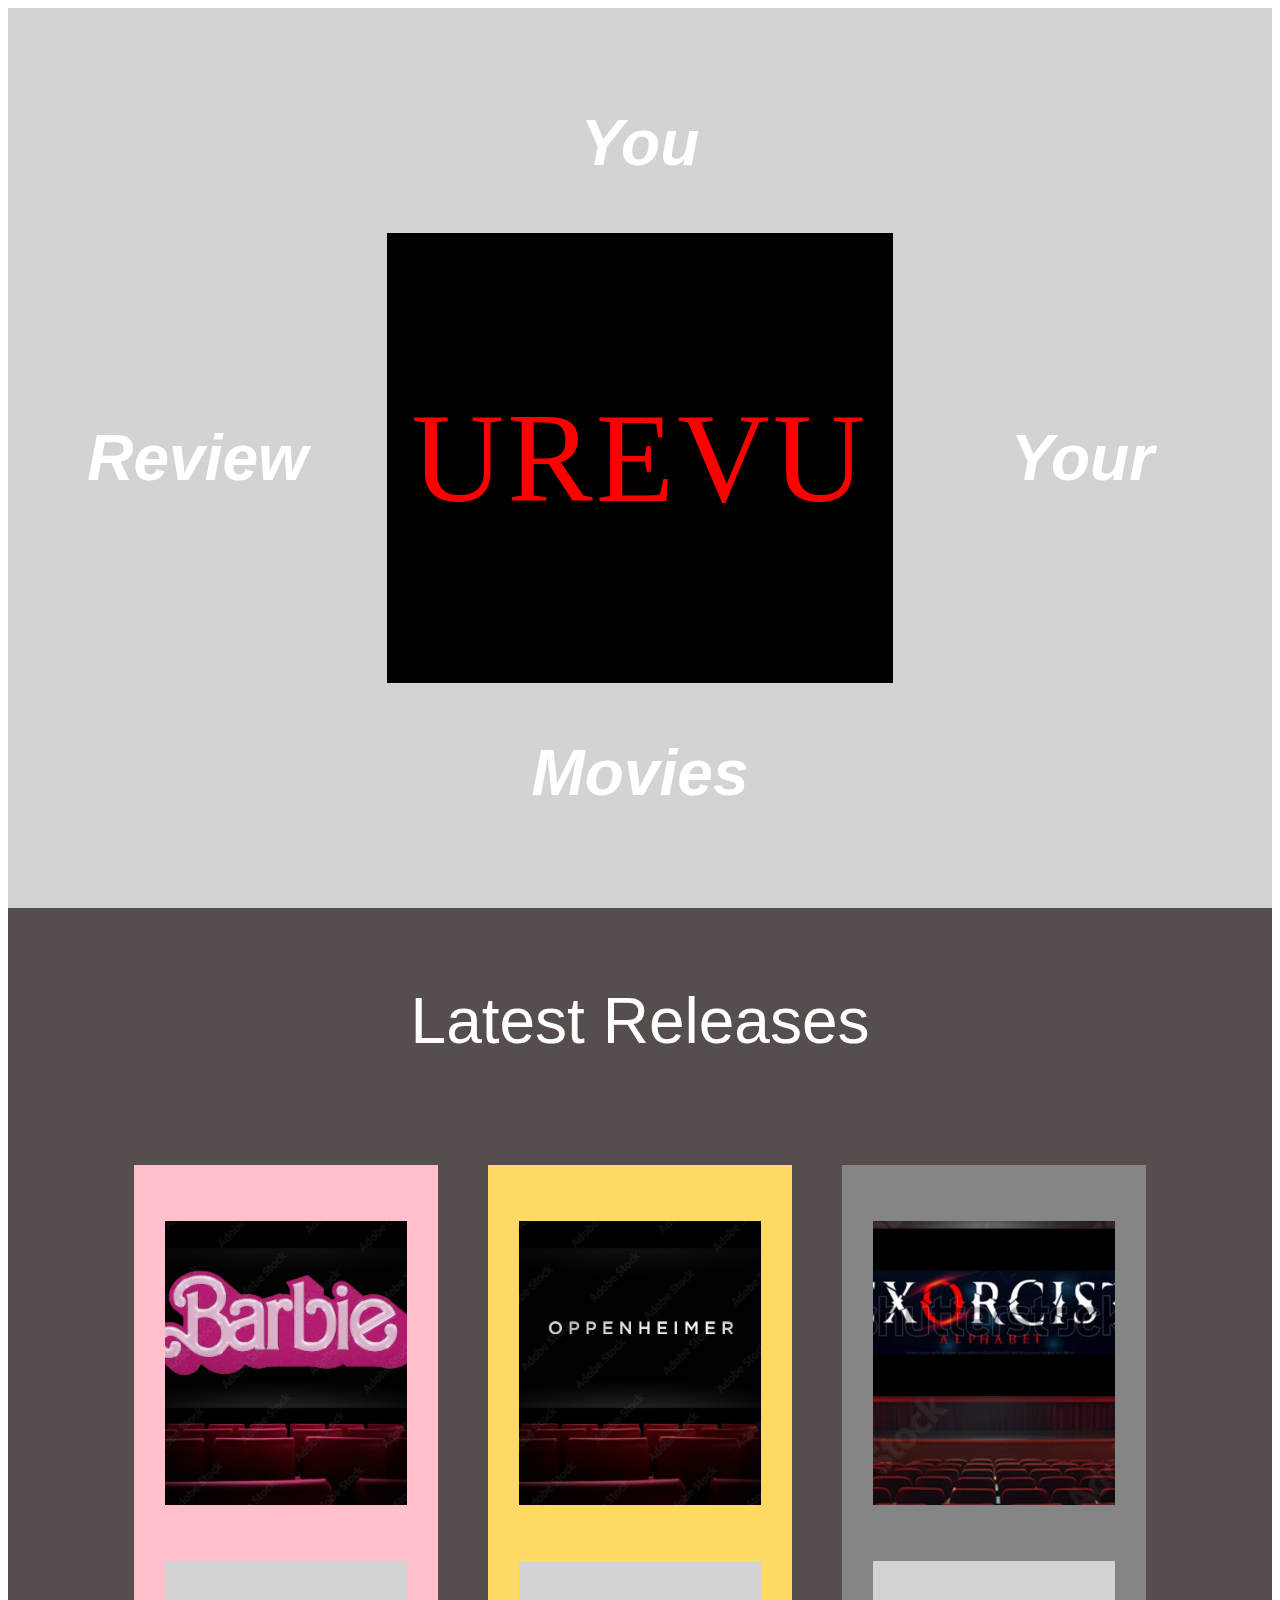
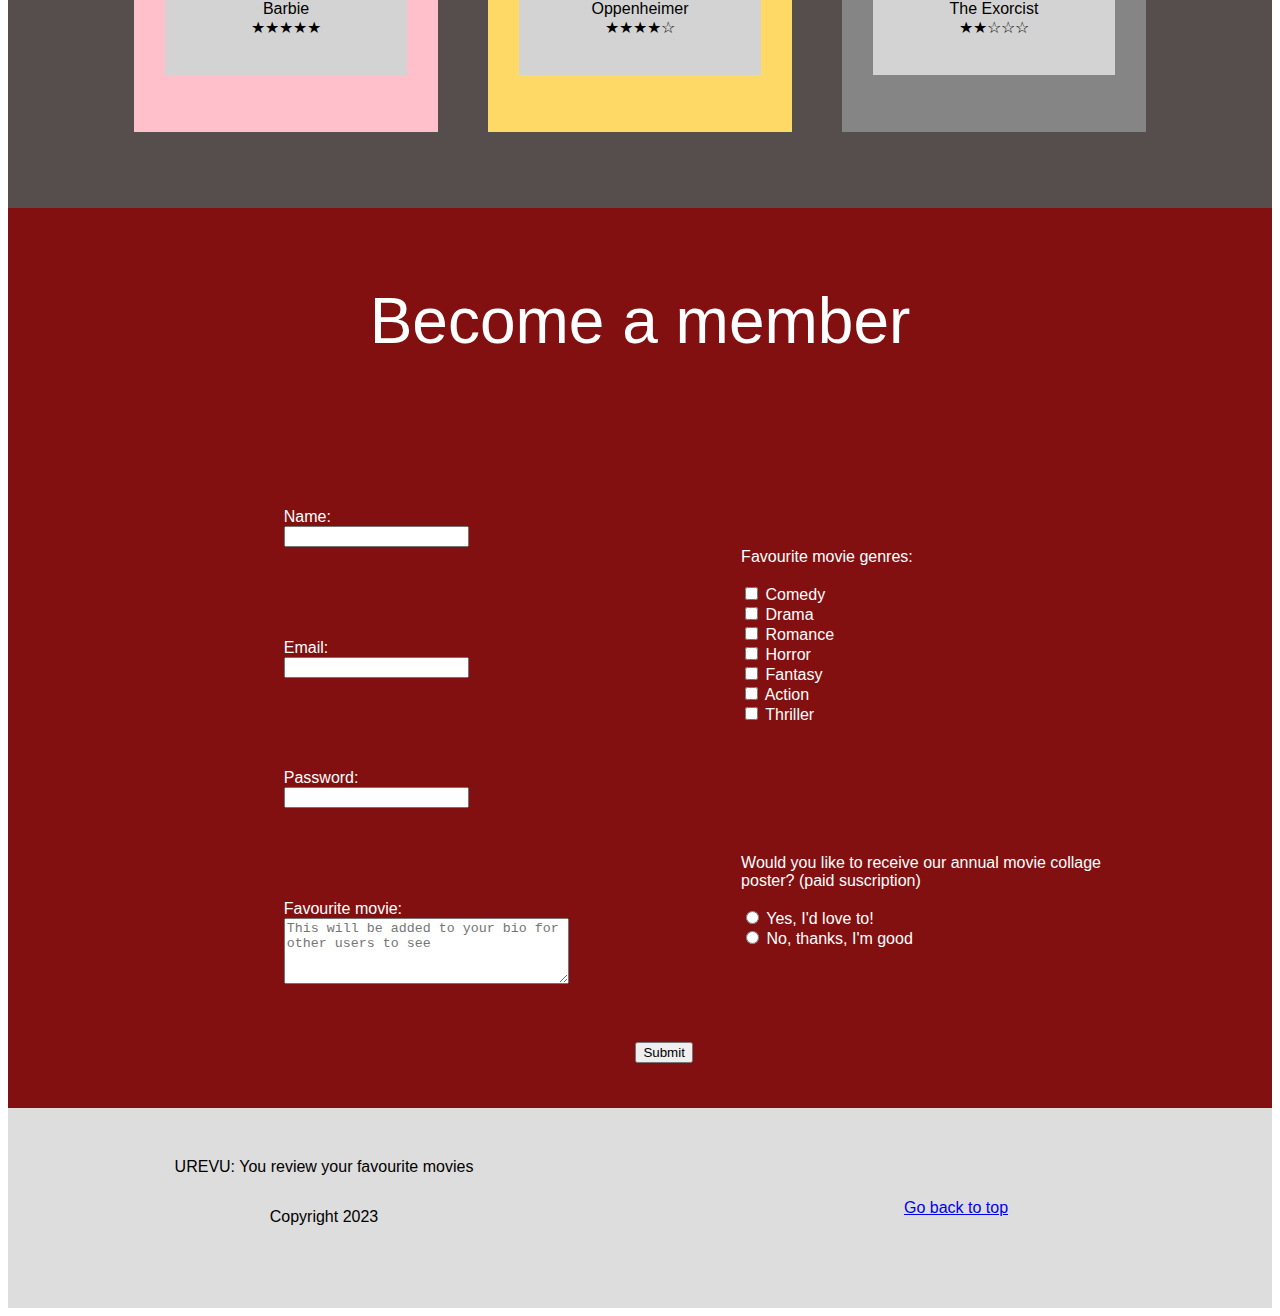
==== index.html @ a5a0cba1 "Rename structure.html to index.html" ====
<!DOCTYPE html>

<html>
    <head>
        <meta charset="UTF-8">
        <title>UREVU</title>
        <link rel="stylesheet" href="style.css">
    </head>

    <body>

        <div class="page-container" id="header">

            <div class="cont" id="cont-1">
                <div class="surrounding-box">Review</div>
            </div>

            <div class="cont" id="cont-2">
                <div class="surrounding-box">You</div>
                <div id="center-box">UREVU</div>
                <div class="surrounding-box">Movies</div>
            </div>

            <div class="cont" id="cont-3">
                <div class="surrounding-box">Your</div>
            </div>
        </div>


        <div class="page-container" id="page-1">
            <div class="page-title">
                Latest  Releases
            </div>

            <div class="page-content-container">

                <div class="film-box" id="film-1">
                    <div class="movie-photo-box">
                        <img src="images/barbie.jpg" alt="Barbie Movie">
                    </div>
                    <div class="movie-info-box">
                        <p class="sin-espacios">Barbie</p>
                        <p class="sin-espacios"> &#x2605;&#x2605;&#x2605;&#x2605;&#x2605;</p>
                    </div>
                </div>
    
                <div class="film-box" id="film-2">
                    <div class="movie-photo-box">
                        <img src="images/oppenheimer.jpg" alt="Oppenh Movie">
                    </div>
                    <div class="movie-info-box">
                        <p class="sin-espacios">Oppenheimer</p>
                        <p class="sin-espacios">&#x2605;&#x2605;&#x2605;&#x2605;&#x2606;</p>
                    </div>
                </div>
    
                <div class="film-box" id="film-3">
                    <div class="movie-photo-box">
                        <div id="borde-relleno">  <!--porque quedaban huequitos blancos detras de la imagen-->
                            <img src="images/exorcist.png" alt="Exorcist Movie">
                        </div>
                    </div>
                    <div class="movie-info-box">
                        <p class="sin-espacios">The Exorcist</p>
                        <p class="sin-espacios">&#x2605;&#x2605;&#x2606;&#x2606;&#x2606;</p>
                    </div>
                </div>
            </div>
                       
        </div>


        <div class="page-container" id="page-2">
            <div class="page-title">
                Become  a  member
            </div>

            <div class="page-content-container">
                <form action="/some-url" method="get"></form>

                    <div class="form-box" id="form-1">
                        
                        <p>
                            <label for="name">Name:</label><br>
                            <input type="text" id="name" name="name">
                        </p>
                        <p>
                            <label for="email">Email: </label><br>
                            <input type="email" id="email"><br>
                        </p>
                        <p>
                            <label for="password">Password:</label><br>
                            <input type="password" name="password" id="password"><br>
                        </p>
                        <p>
                            
                            <label for="fav-movie">Favourite movie:</label><br>
                            <textarea id="fav-movie" name="fav-movie" rows="4" cols="33"
                            placeholder="This will be added to your bio for other users to see"></textarea>
                        </p>
                        
                    
                    </div>
                
                    <button>Submit</button>

                    <div class="form-box">
                        <p>
                            Favourite movie genres:<br>
                            <br>
                            <input type="checkbox" name="fav-genres" value="comedy"/> Comedy<br>
                            <input type="checkbox" name="fav-genres" value="drama"/> Drama<br>
                            <input type="checkbox" name="fav-genres" value="romance"/> Romance<br>
                            <input type="checkbox" name="fav-genres" value="horror"/> Horror<br>
                            <input type="checkbox" name="fav-genres" value="fantasy"/> Fantasy<br>
                            <input type="checkbox" name="fav-genres" value="action"/> Action<br>
                            <input type="checkbox" name="fav-genres" value="thriller"/> Thriller<br>
                        </p>

                        <p>
                            Would you like to receive our annual movie collage poster? (paid suscription)<br>
                            <br>
                            <input type="radio" id="yes" value="Yes" name="collage-suscription">
                            <label for="yes">Yes, I'd love to!</label><br>
                            <input type="radio" id="no" value="No" name="collage-suscription">
                            <label for="no">No, thanks, I'm good</label>
                        </p>
                    </div>
   
                </form>
            </div>
                       
        </div>


        <footer>
            <div class="footer-box">
                <p>UREVU: You review your favourite movies</p>
                <p>Copyright 2023</p>
                </p>
            </div>
            <div class="footer-box">
                <nav>
                    <a href="#header">Go back to top</a>
                </nav>
            </div>
            

        </footer>
    </body>

</html>
---- style.css ----
body{
    font-family: Arial, Helvetica, sans-serif;
}


.page-container{
    background-color: lightgrey;
    position: relative;
    border-color: black;
    width: 100%;
    height: 100vh; /*toda la altura de la ventana */

    color: black;
    display: flex;
    flex-direction: column;
    justify-content: space-evenly;
    align-items: center;
}


/*HEADER--------------------------------------------------------------------*/

#header{
    background-image: url("images/header-background.jpeg");
    background-size: cover;
    background-position: center;


    color: black;
    display: flex;
    flex-direction: row;
    justify-content: space-between;
    align-items: center;
}
  

.cont{
    position: relative;
    width: 20%;
    height: 100%;

    color: black;
    display: flex;
    flex-direction: column;
    justify-content: center;
    align-items: center;
}

#cont-1{
    left:5%;
}
#cont-2{
    width: 40%;
}
#cont-3{
    right:5%;
}

.surrounding-box{
    position: relative;
    width: 100%;
    height: 20%;

    color: white;
    font-family: Verdana, Geneva, Tahoma, sans-serif;
    font-style: italic;
    font-size: 400%;
    font-weight: bold;


    display: flex;
    justify-content: center;
    align-items: center;
}

#center-box{
    background-color: black;
    position: relative;
    width: 100%;
    height: 50%;
 

    color: red;
    font-family: fantasy;
    font-size: 800%;
    letter-spacing: .2rem;

    display: flex;
    justify-content: center;
    align-items: center;
}

/*PAGE 1----------------------------------------------------------------------*/

#page-1 {
    background-color: #564d4d;
}

.page-title{
    position: relative;
    width: 80%;
    height: 15%;

    color: white;
    font-size: 400%;
    font-weight: lighter;


    display: flex;
    align-items: center;
    justify-content: center;
}


.page-content-container{
    position: relative;
    border-color: black;
    width: 80%;
    height: 70%; 

    color: black;

    display: flex;
    justify-content: space-between;
    align-items: center;
}

.film-box{
    background-color: grey;
    position: relative;
    width: 30%;
    height: 90%;

    color: black;

    display: flex;
    flex-direction: column;
    align-items: center;
    justify-content: space-evenly;
}

#film-1{
    background-color: pink;
}

#film-2{
    background-color: #ffd966;
}

#film-3{
    background-color: #858585;
}


.movie-photo-box{
    background-color: white;
    position: relative;
    border-color: black;
    width: 80%;
    height: 50%; 

    color: black;
    display: flex;
    align-items: center;
    justify-content: center;
}

.movie-photo-box img {
    width: 100%;
    height: 100%;
    object-fit: cover;
  }

.movie-info-box{
    background-color: lightgray;
    position: relative;
    width: 80%;
    height: 20%;

    color: black;

    display: flex;
    flex-direction: column;
    align-items: center;
    justify-content: center;
}

.sin-espacios{
    margin: 0;
    padding: 0;
}

#borde-relleno{
    background-color: black;
    position: relative;
    width: 100%;
    height: 100%;
    border-color: black;
    color: black;

}


/*PAGE 2 ------------------------------------------------------------*/
#page-2{
    background-color: 	#831010; 
}


.form-box{
    position: relative;
    border-color: black;
    width: 40%;
    height: 100%; 

    color: white;
    display: flex;
    flex-direction: column;
    justify-content: space-evenly;
    align-items: flex-start;
}

#form-1{
    left: 10%;
}

button{
    align-self:last baseline;
}

/*FOOTER ------------------------------------------------------------*/
footer{
    background-color: #dddddd;
    position: relative;
    width: 100%;
    height: 200px;

    color: white;
    display: flex;
    justify-content: center;
    align-items: center;
}

.footer-box{
    position: relative;
    width: 50%;
    height: 100%;

    color: black;
    display: flex;
    flex-direction: column;
    justify-content: center;
    align-items: center;
}
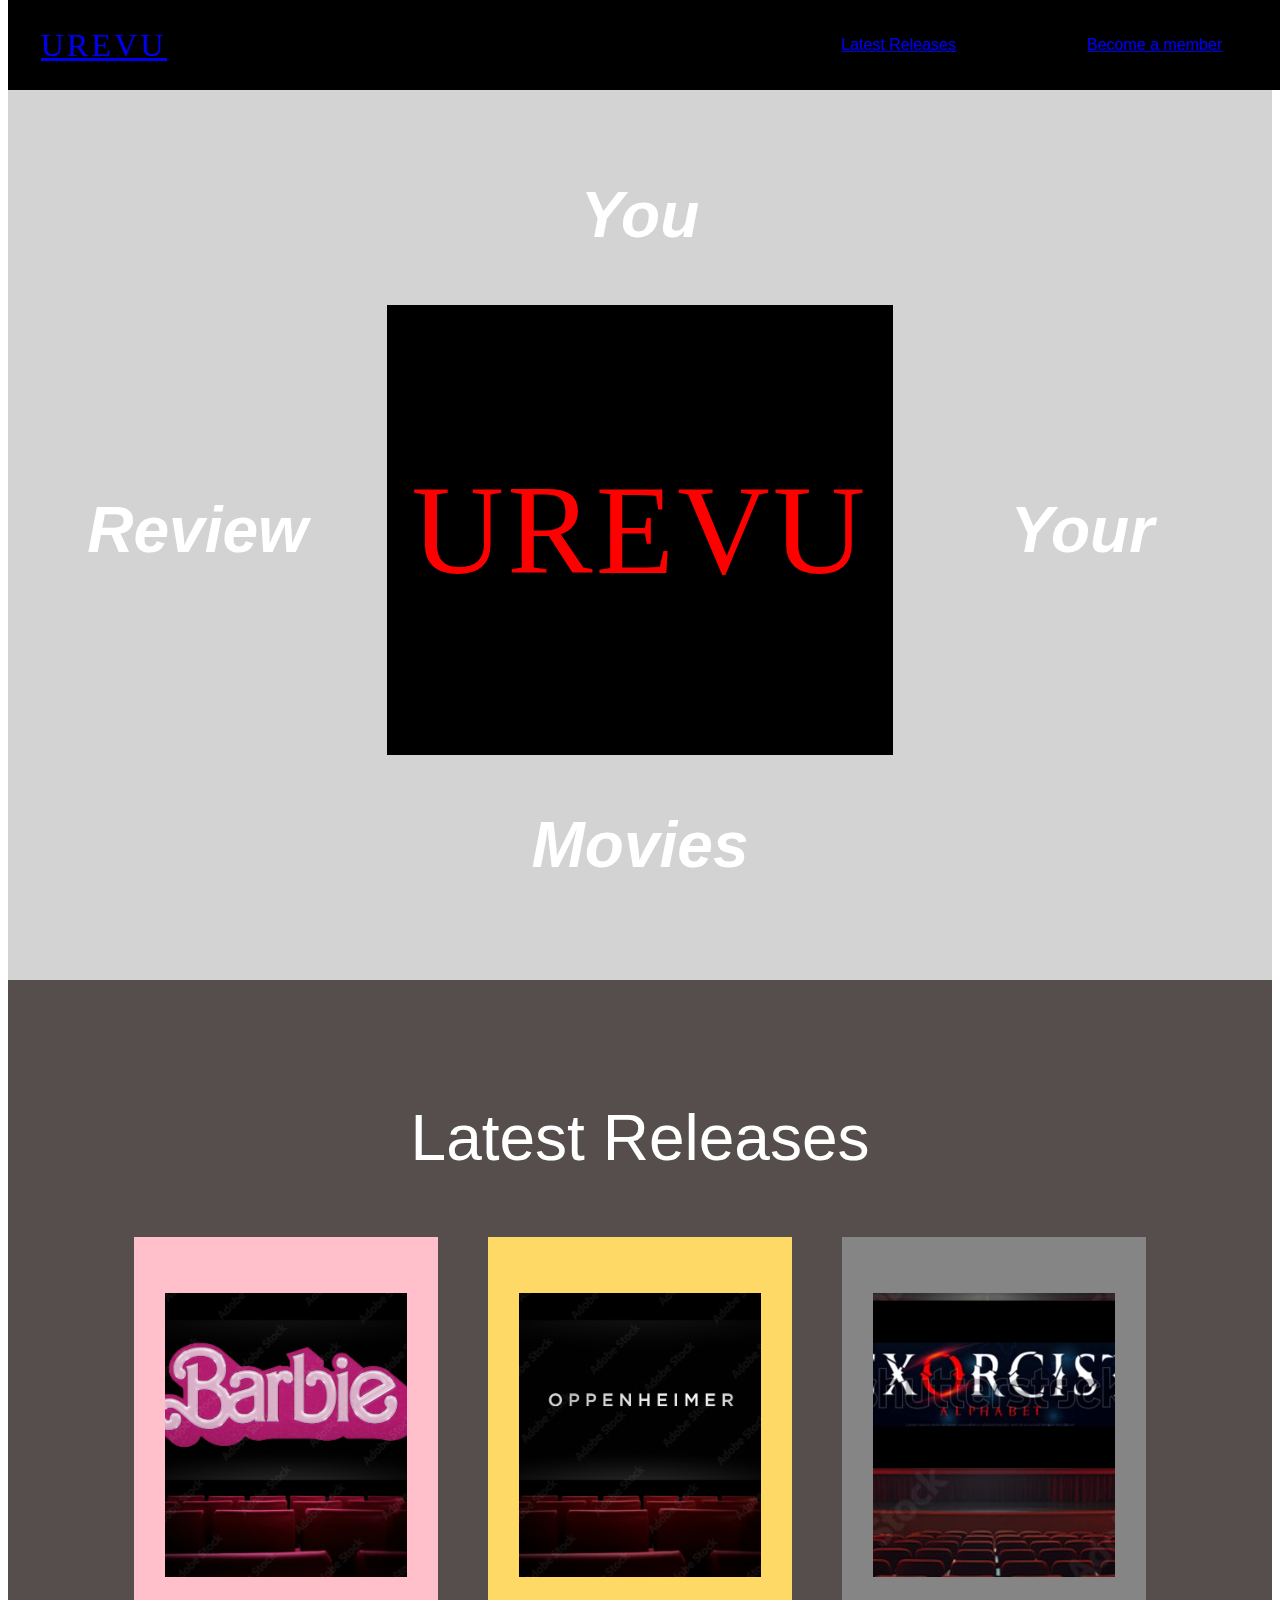
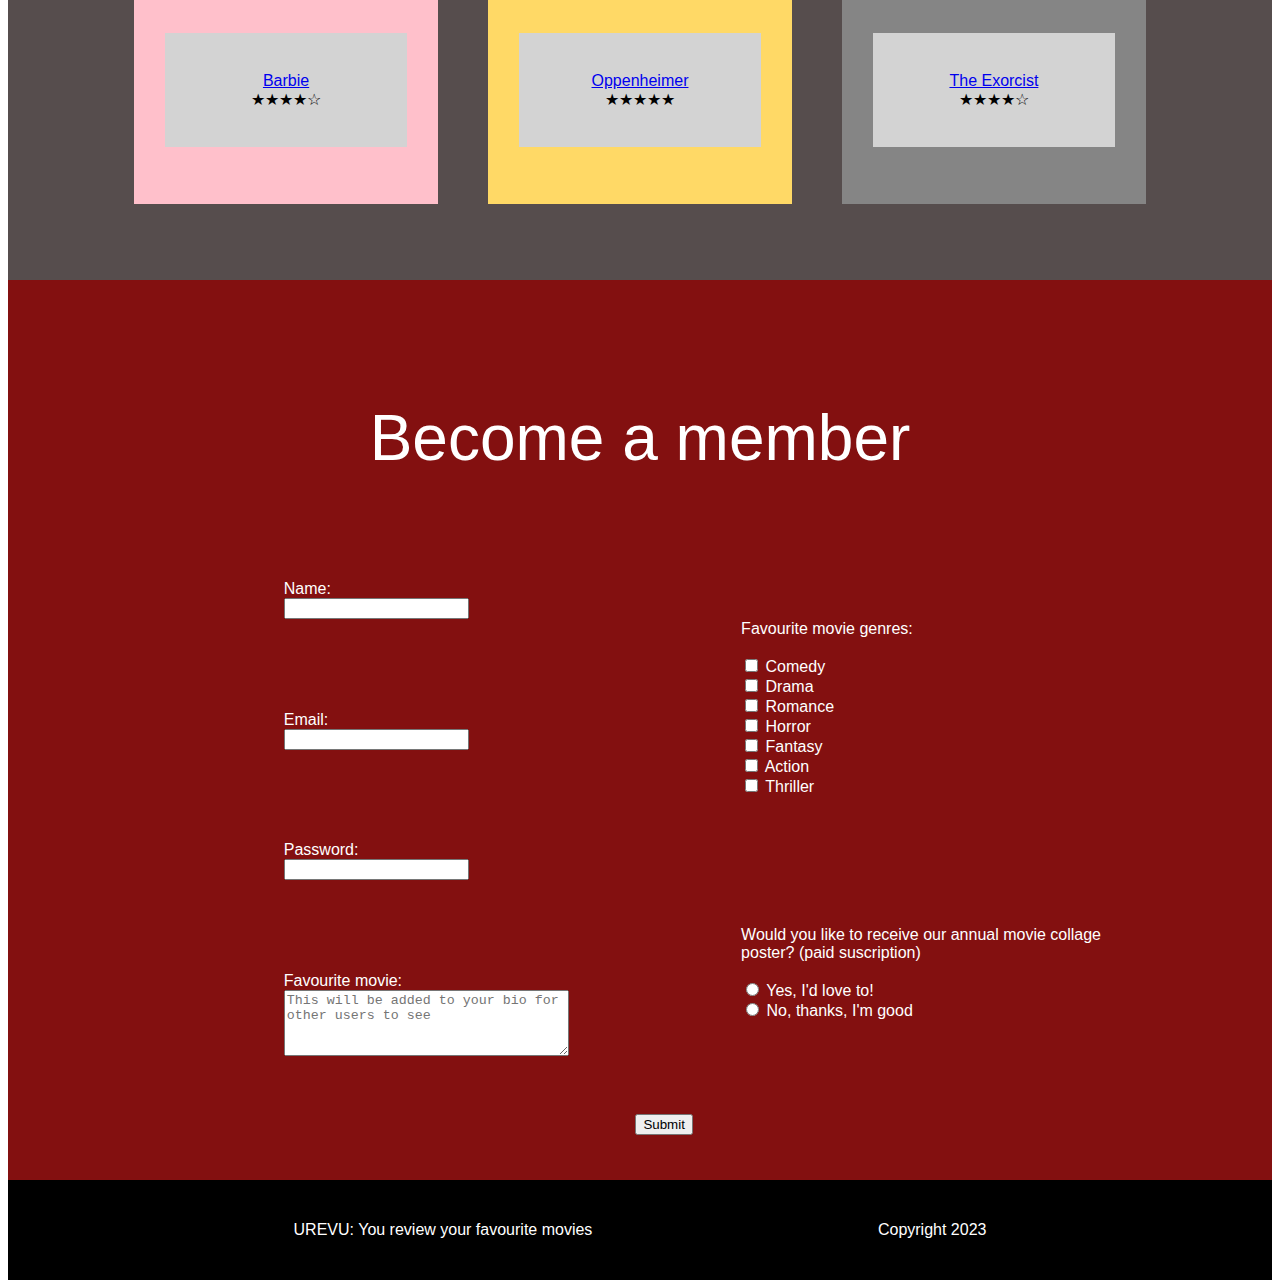
==== commit f6cbd94a: "FIN PAGINA PRINCIPAL" ====
--- a/index.html
+++ b/index.html
@@ -8,6 +8,23 @@
     </head>
 
     <body>
+
+        <div id="fixed-header">
+            <div id="logo">
+                <a href="#header">UREVU</a>
+            </div>
+
+            <div id="nav-pages">
+                <a href="#page-1">Latest Releases</a>
+                <a href="#page-2">Become a member</a>
+            </div>
+        </div>
+
+
+        <div id="blank">
+            ...
+        </div>
+
 
         <div class="page-container" id="header">
 
@@ -39,8 +56,8 @@
                         <img src="images/barbie.jpg" alt="Barbie Movie">
                     </div>
                     <div class="movie-info-box">
-                        <p class="sin-espacios">Barbie</p>
-                        <p class="sin-espacios"> &#x2605;&#x2605;&#x2605;&#x2605;&#x2605;</p>
+                        <a href="review-pages/barbie-review.html" class="sin-espacios">Barbie</a>
+                        <p class="sin-espacios"> &#x2605;&#x2605;&#x2605;&#x2605;&#x2606;</p>
                     </div>
                 </div>
     
@@ -49,8 +66,8 @@
                         <img src="images/oppenheimer.jpg" alt="Oppenh Movie">
                     </div>
                     <div class="movie-info-box">
-                        <p class="sin-espacios">Oppenheimer</p>
-                        <p class="sin-espacios">&#x2605;&#x2605;&#x2605;&#x2605;&#x2606;</p>
+                        <a href="review-pages/oppenh-review.html" class="sin-espacios">Oppenheimer</a>
+                        <p class="sin-espacios">&#x2605;&#x2605;&#x2605;&#x2605;&#x2605;</p>
                     </div>
                 </div>
     
@@ -61,8 +78,8 @@
                         </div>
                     </div>
                     <div class="movie-info-box">
-                        <p class="sin-espacios">The Exorcist</p>
-                        <p class="sin-espacios">&#x2605;&#x2605;&#x2606;&#x2606;&#x2606;</p>
+                        <a href="review-pages/exorcist-review.html" class="sin-espacios">The Exorcist</a>
+                        <p class="sin-espacios">&#x2605;&#x2605;&#x2605;&#x2605;&#x2606;</p>
                     </div>
                 </div>
             </div>
@@ -134,16 +151,8 @@
 
 
         <footer>
-            <div class="footer-box">
-                <p>UREVU: You review your favourite movies</p>
-                <p>Copyright 2023</p>
-                </p>
-            </div>
-            <div class="footer-box">
-                <nav>
-                    <a href="#header">Go back to top</a>
-                </nav>
-            </div>
+            <p>UREVU: You review your favourite movies</p>
+            <p>Copyright 2023</p>
             
 
         </footer>
--- a/style.css
+++ b/style.css
@@ -2,43 +2,92 @@
     font-family: Arial, Helvetica, sans-serif;
 }
 
-
+/*FIXED HEADER---------------------------------*/
+#fixed-header {
+    background-color: black;
+    position: fixed;
+    top: 0;
+    width : 100%;
+    height: 10vh;
+    z-index: 2;
+
+    display: flex;
+    flex-direction: row;
+    justify-content: space-between;
+    align-items: center;
+}
+
+#logo{
+    background-color: black;
+    width: 15%;
+    height: 100%;
+
+    color: red;
+    font-family: fantasy;
+    font-size: 200%;
+    letter-spacing: .2rem;
+    
+    display: flex;
+    justify-content: center;
+    align-items: center;
+}
+
+#nav-pages{
+    width: 40%;
+    height: 100%;
+
+    color: black;
+    display: flex;
+    flex-direction: row;
+    justify-content: space-around;
+    align-items: center;
+
+}
+
+#blank{
+    background-color: white;
+    position: relative;
+    top: 0;
+    border-color: black;
+    width: 100%;
+    height: 8vh; 
+    z-index: 1;
+}
+
+
+/*HEADER---------------------------------*/
 .page-container{
     background-color: lightgrey;
     position: relative;
     border-color: black;
     width: 100%;
     height: 100vh; /*toda la altura de la ventana */
-
-    color: black;
-    display: flex;
-    flex-direction: column;
-    justify-content: space-evenly;
-    align-items: center;
-}
-
-
-/*HEADER--------------------------------------------------------------------*/
+    z-index: 1;
+    color: black;
+    display: flex;
+    flex-direction: column;
+    justify-content: space-evenly;
+    align-items: center;
+}
 
 #header{
     background-image: url("images/header-background.jpeg");
     background-size: cover;
     background-position: center;
-
+    z-index: 1;
 
     color: black;
     display: flex;
     flex-direction: row;
     justify-content: space-between;
     align-items: center;
-}
-  
+} 
 
 .cont{
     position: relative;
     width: 20%;
     height: 100%;
-
+    z-index: 2;
     color: black;
     display: flex;
     flex-direction: column;
@@ -90,7 +139,7 @@
     align-items: center;
 }
 
-/*PAGE 1----------------------------------------------------------------------*/
+/*PAGE 1---------------------------------*/
 
 #page-1 {
     background-color: #564d4d;
@@ -98,6 +147,7 @@
 
 .page-title{
     position: relative;
+    top: 5%;
     width: 80%;
     height: 15%;
 
@@ -201,7 +251,7 @@
 }
 
 
-/*PAGE 2 ------------------------------------------------------------*/
+/*PAGE 2 ---------------------------------*/
 #page-2{
     background-color: 	#831010; 
 }
@@ -228,27 +278,16 @@
     align-self:last baseline;
 }
 
-/*FOOTER ------------------------------------------------------------*/
+
+/*FOOTER ---------------------------------*/
 footer{
-    background-color: #dddddd;
-    position: relative;
-    width: 100%;
-    height: 200px;
-
-    color: white;
-    display: flex;
-    justify-content: center;
-    align-items: center;
-}
-
-.footer-box{
-    position: relative;
-    width: 50%;
-    height: 100%;
-
-    color: black;
-    display: flex;
-    flex-direction: column;
-    justify-content: center;
-    align-items: center;
-}
+    background-color: black;
+    position: relative;
+    width: 100%;
+    height: 100px;
+
+    color: white;
+    display: flex;
+    justify-content: space-evenly;
+    align-items: center;
+}
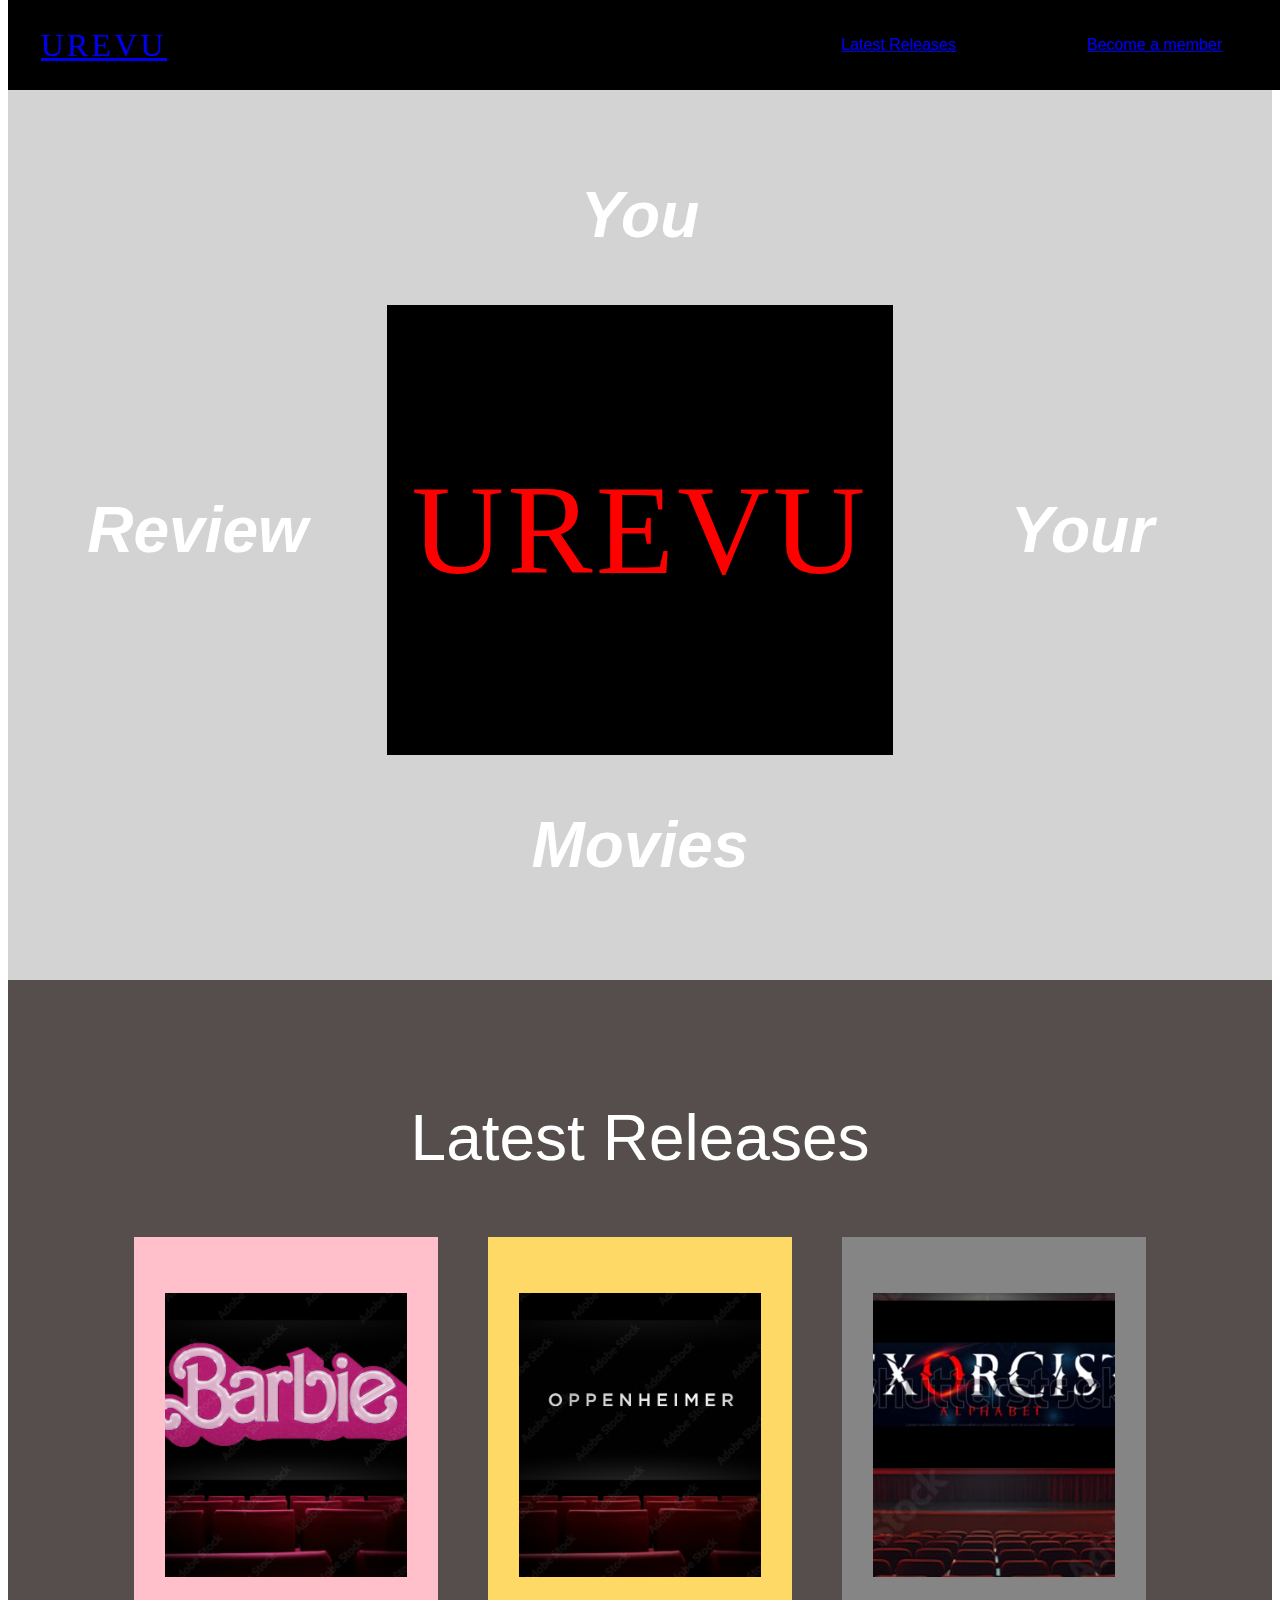
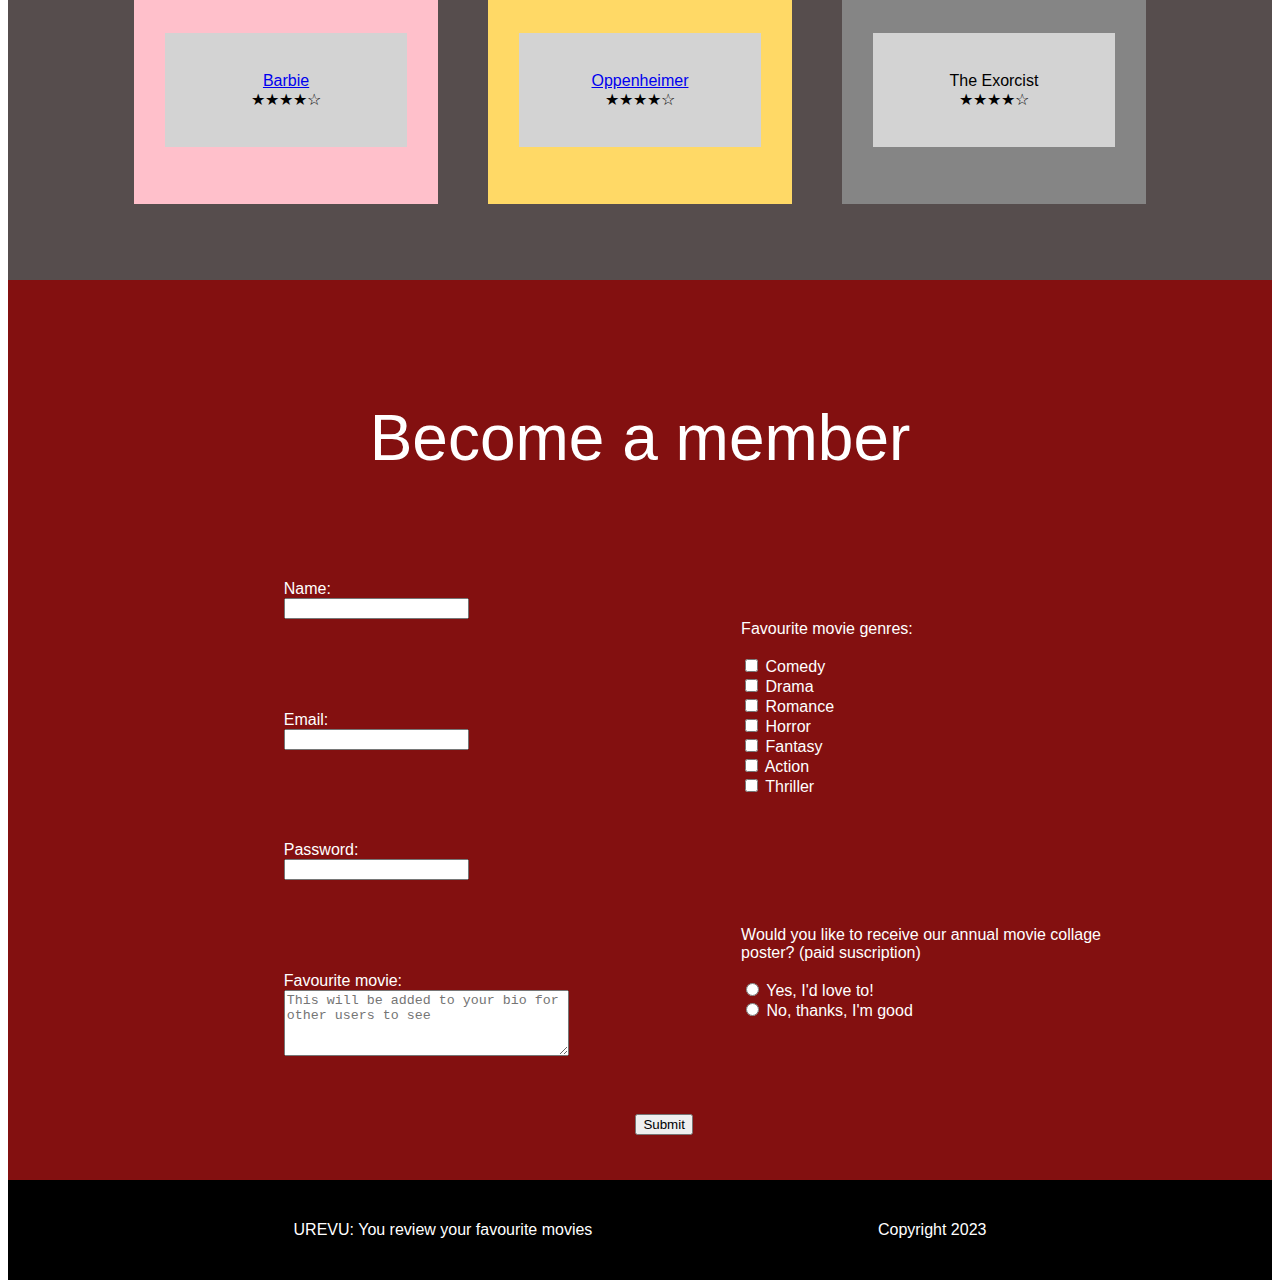
==== commit ba02ec20: "Oppenheimer review" ====
--- a/index.html
+++ b/index.html
@@ -67,7 +67,7 @@
                     </div>
                     <div class="movie-info-box">
                         <a href="review-pages/oppenh-review.html" class="sin-espacios">Oppenheimer</a>
-                        <p class="sin-espacios">&#x2605;&#x2605;&#x2605;&#x2605;&#x2605;</p>
+                        <p class="sin-espacios">&#x2605;&#x2605;&#x2605;&#x2605;&#x2606;</p>
                     </div>
                 </div>
     
@@ -78,7 +78,7 @@
                         </div>
                     </div>
                     <div class="movie-info-box">
-                        <a href="review-pages/exorcist-review.html" class="sin-espacios">The Exorcist</a>
+                        The Exorcist
                         <p class="sin-espacios">&#x2605;&#x2605;&#x2605;&#x2605;&#x2606;</p>
                     </div>
                 </div>
